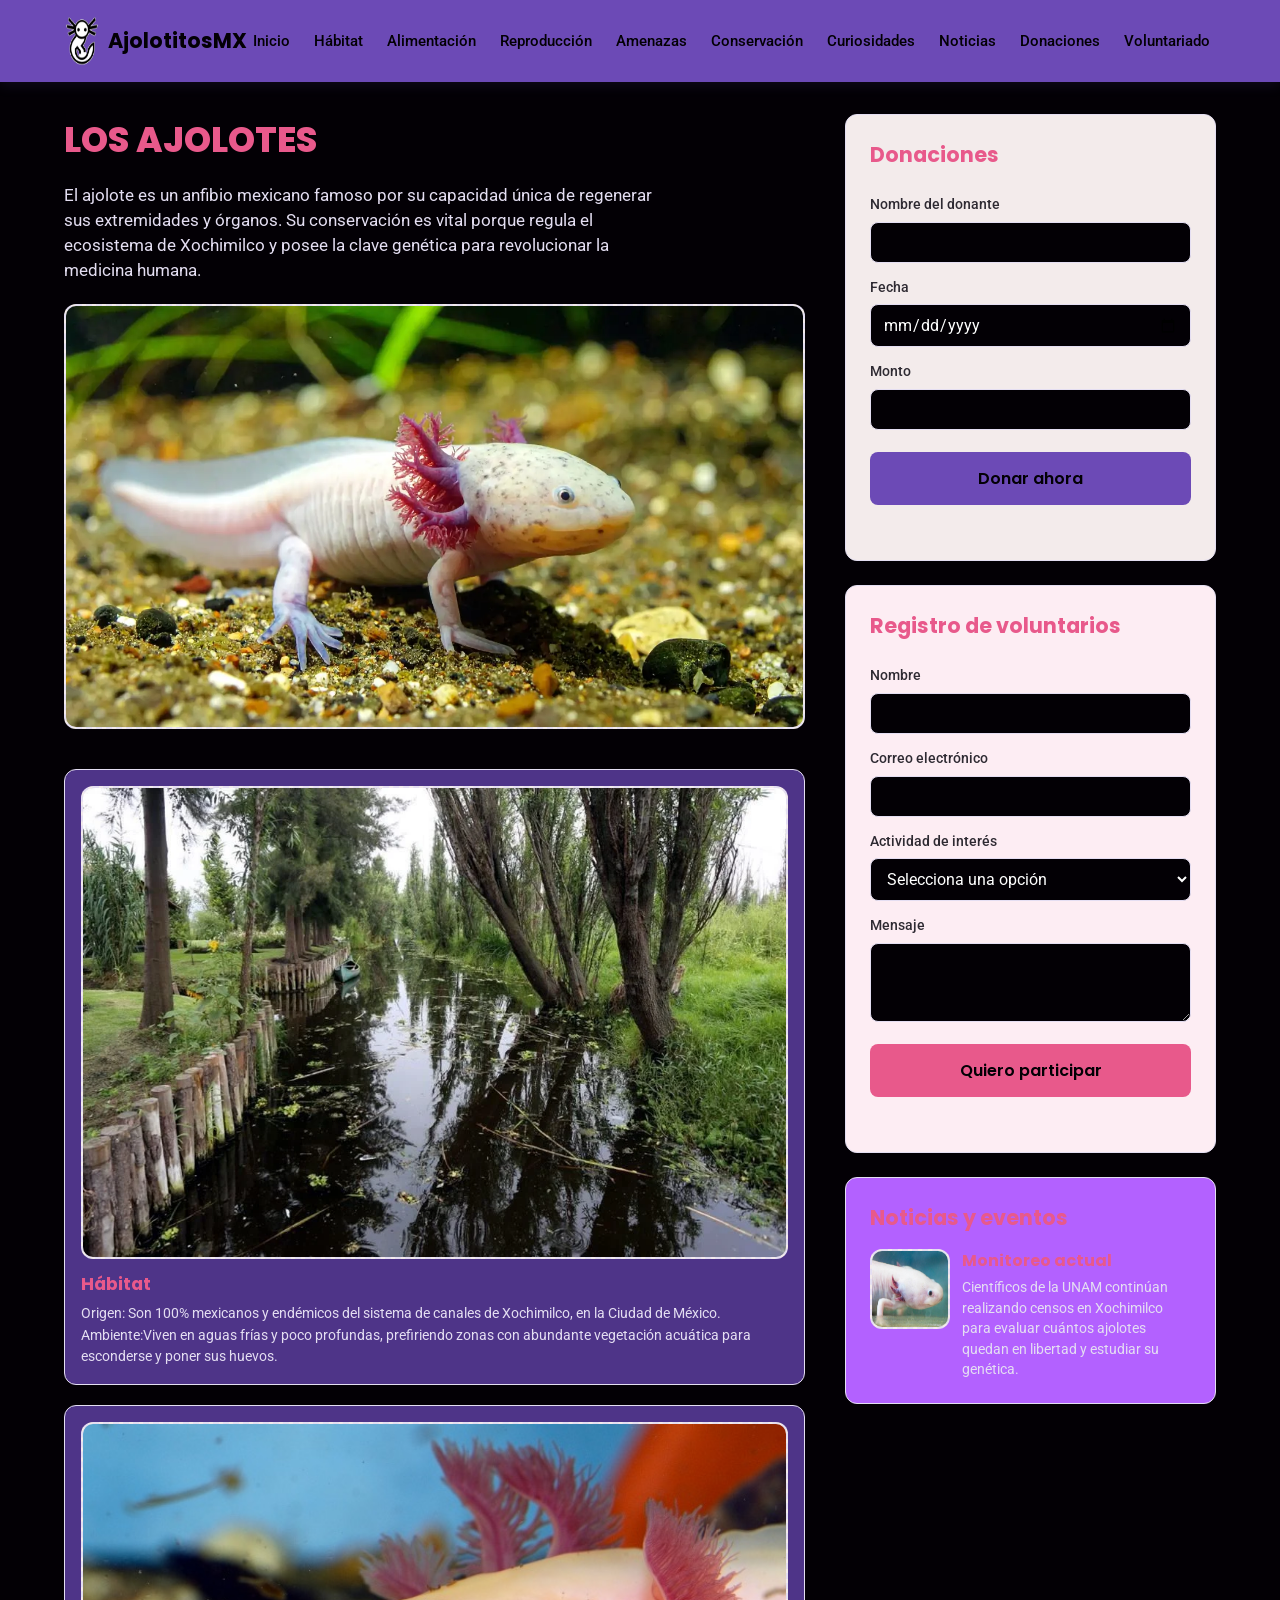
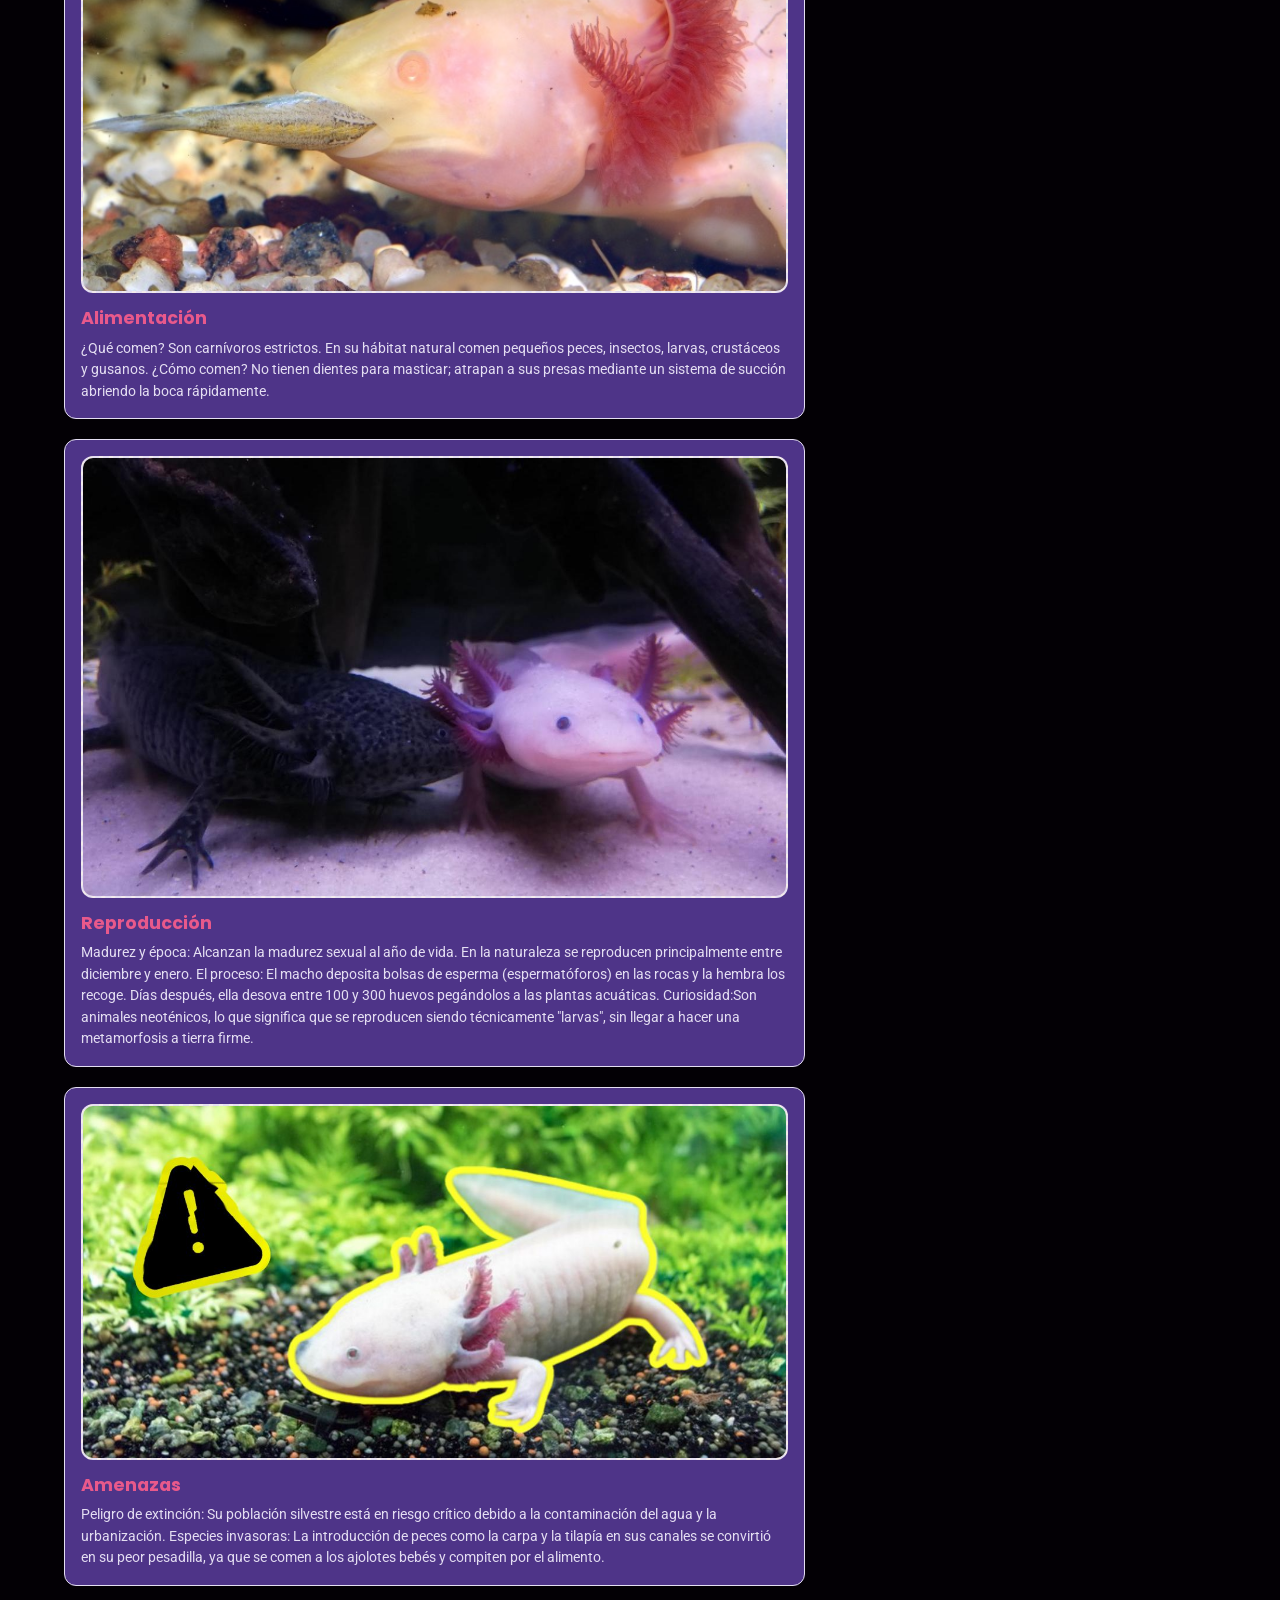
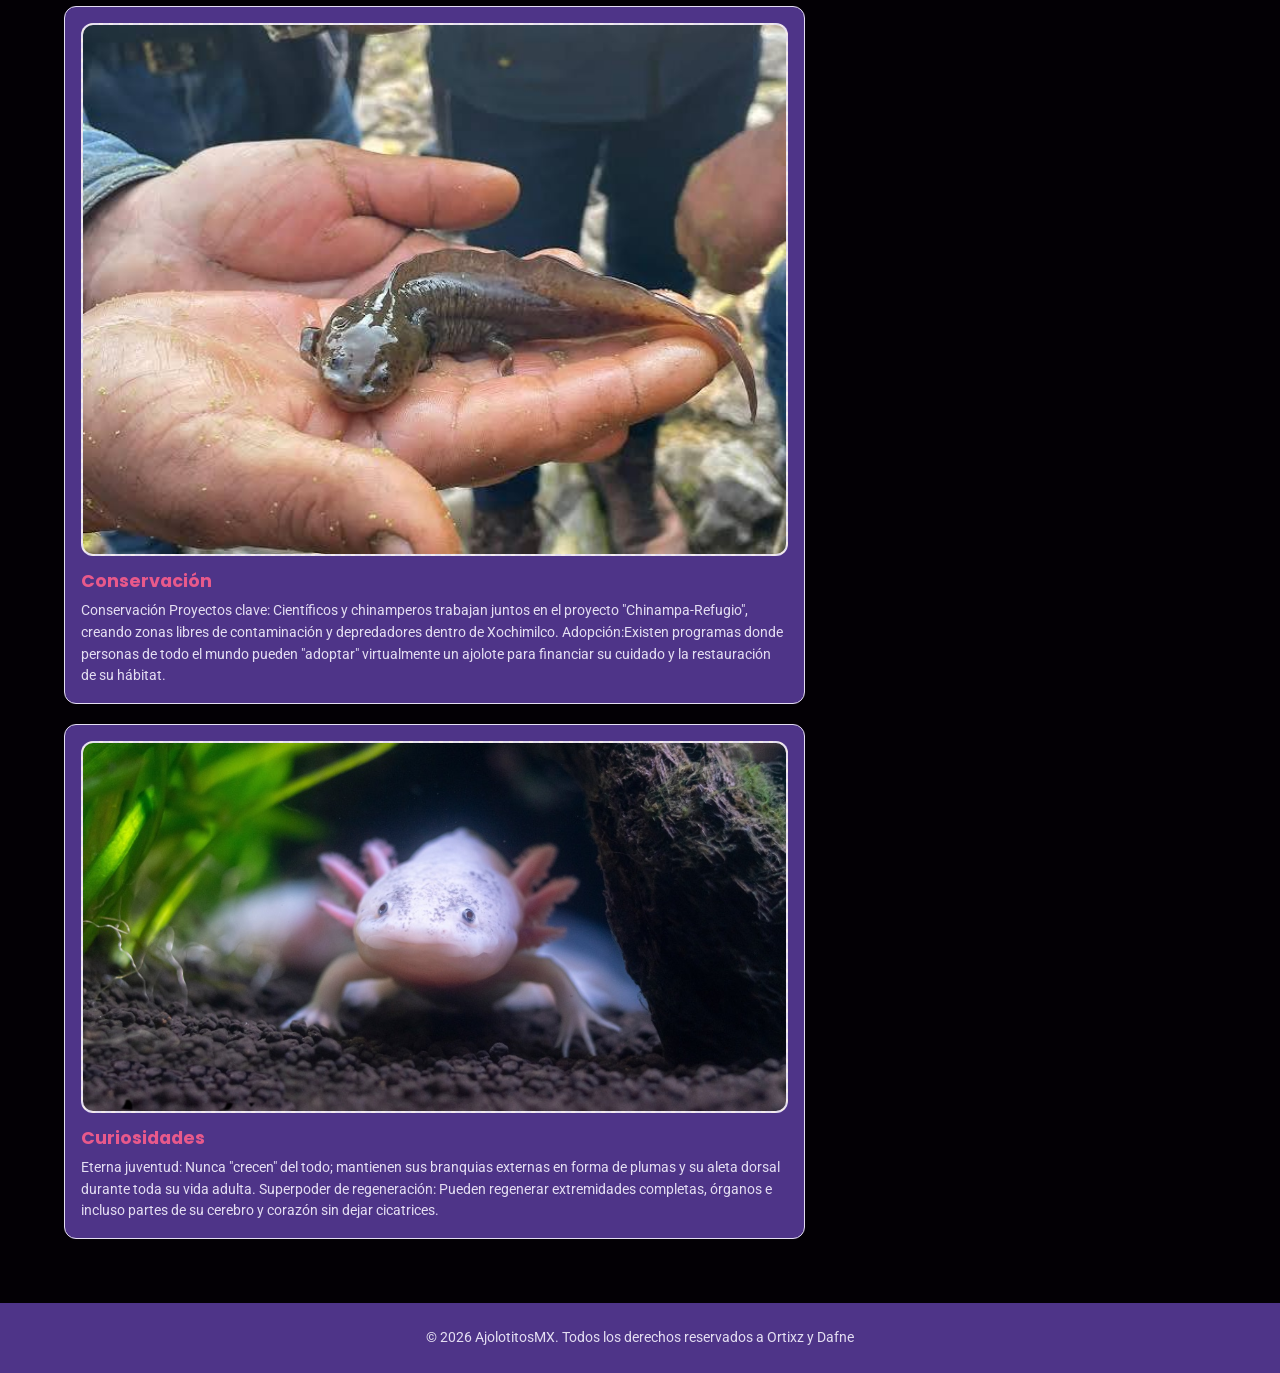
==== index.html @ 7e0aeaca "Rename index-1.html to index.html" ====
<!DOCTYPE html>
<html lang="es">
<head>
  <meta charset="UTF-8">
  <meta name="viewport" content="width=device-width, initial-scale=1.0">
  <title>AjolotitosMX | Conservación del Ajolote</title>

  <!-- Tipografías: Poppins (títulos) y Roboto (texto general) -->
  <link rel="preconnect" href="https://fonts.googleapis.com">
  <link href="https://fonts.googleapis.com/css2?family=Poppins:wght@600;700;800&family=Roboto:wght@400;500&display=swap" rel="stylesheet">

  <link rel="stylesheet" href="/css/style.css">
</head>
<body>

  <!-- ================= HEADER / NAVEGACIÓN ================= -->
  <header class="header">
    <div class="header__container">
      <a href="#inicio" class="logo">
        <!-- Sustituir por el logo real -->
        <span class="logo__icon"><img src="img/image.png" width="80" height="50"></span>
        <span class="logo__text">AjolotitosMX</span>
      </a>

      <button class="nav__toggle" id="navToggle" aria-label="Abrir menú" aria-expanded="false">
        <span></span>
        <span></span>
        <span></span>
      </button>

      <nav class="nav" id="mainNav">
        <ul class="nav__list">
          <li><a href="#inicio" class="nav__link">Inicio</a></li>
          <li><a href="#habitat" class="nav__link">Hábitat</a></li>
          <li><a href="#alimentacion" class="nav__link">Alimentación</a></li>
          <li><a href="#reproduccion" class="nav__link">Reproducción</a></li>
          <li><a href="#amenazas" class="nav__link">Amenazas</a></li>
          <li><a href="#conservacion" class="nav__link">Conservación</a></li>
          <li><a href="#curiosidades" class="nav__link">Curiosidades</a></li>
          <li><a href="#noticias" class="nav__link">Noticias</a></li>
          <li><a href="#donaciones" class="nav__link nav__link--btn">Donaciones</a></li>
          <li><a href="#voluntariado" class="nav__link nav__link--btn nav__link--btn-alt">Voluntariado</a></li>
        </ul>
      </nav>
    </div>
  </header>

  <!-- ================= MAIN: DOS COLUMNAS ================= -->
  <main class="main" id="inicio">
    <div class="main__container">

      <!-- ===== COLUMNA IZQUIERDA: CONTENIDO INFORMATIVO ===== -->
      <section class="col col--info">

        <div class="hero">
          <h1 class="hero__title"><!-- Título principal --> LOS AJOLOTES</h1>
          <p class="hero__text">
         El ajolote es un anfibio mexicano famoso por su capacidad única de regenerar sus extremidades y órganos. Su conservación es vital porque regula el ecosistema de Xochimilco y posee la clave genética para revolucionar la medicina humana.
          </p>
          <div class="hero__image">
            <!-- Imagen destacada: reemplazar src -->
            <img src="img/one.webp" alt="Imagen destacada del ajolote" class="img-placeholder">
          </div>
        </div>

        <!-- Tarjetas de secciones informativas -->
        <div class="cards" id="secciones-info">

          <article class="card" id="habitat">
            <div class="card__image">
              <img src="img/four.webp" alt="Hábitat del ajolote" class="img-placeholder">
            </div>
            <h3 class="card__title">Hábitat</h3>
            <p class="card__text"> Origen: Son 100% mexicanos y endémicos del sistema de canales de Xochimilco, en la Ciudad de México.
 Ambiente:Viven en aguas frías y poco profundas, prefiriendo zonas con abundante vegetación acuática para esconderse y poner sus huevos.
</p>
          </article>

          <article class="card" id="alimentacion">
            <div class="card__image">
              <img src="img/tree.jpg" alt="Alimentación del ajolote" class="img-placeholder">
            </div>
            <h3 class="card__title">Alimentación</h3>
            <p class="card__text">¿Qué comen? Son carnívoros estrictos. En su hábitat natural comen pequeños peces, insectos, larvas, crustáceos y gusanos.
 ¿Cómo comen? No tienen dientes para masticar; atrapan a sus presas mediante un sistema de succión abriendo la boca rápidamente. 
          </article>

          <article class="card" id="reproduccion">
            <div class="card__image">
              <img src="img/five.jpg" alt="Reproducción del ajolote" class="img-placeholder">
            </div>
            <h3 class="card__title">Reproducción</h3>
            <p class="card__text"> Madurez y época: Alcanzan la madurez sexual al año de vida. En la naturaleza se reproducen principalmente entre diciembre y enero.
 El proceso: El macho deposita bolsas de esperma (espermatóforos) en las rocas y la hembra los recoge. Días después, ella desova entre 100 y 300 huevos pegándolos a las plantas acuáticas.
 Curiosidad:Son animales
neoténicos, lo que significa que se reproducen siendo técnicamente "larvas", sin llegar a hacer una metamorfosis a tierra firme.</p>
          </article>

          <article class="card" id="amenazas">
            <div class="card__image">
              <img src="img/six.jpg" alt="Amenazas del ajolote" class="img-placeholder">
            </div>
            <h3 class="card__title">Amenazas</h3>
            <p class="card__text">Peligro de extinción: Su población silvestre está en riesgo crítico debido a la contaminación del agua y la urbanización.
 Especies invasoras: La introducción de peces como la carpa y la tilapía en sus canales se convirtió en su peor pesadilla, ya que se comen a los ajolotes bebés y compiten por el alimento.</p>
          </article>

          <article class="card" id="conservacion">
            <div class="card__image">
              <img src="img/seven.jpg" alt="Conservación del ajolote" class="img-placeholder">
            </div>
            <h3 class="card__title">Conservación</h3>
            <p class="card__text">Conservación
 Proyectos clave: Científicos y chinamperos trabajan juntos en el proyecto "Chinampa-Refugio", creando zonas libres de contaminación y depredadores dentro de Xochimilco.
 Adopción:Existen programas donde personas de todo el mundo pueden "adoptar" virtualmente un ajolote para financiar su cuidado y la restauración de su hábitat.</p>
          </article>

          <article class="card" id="curiosidades">
            <div class="card__image">
              <img src="img/two.jpg" alt="Curiosidades del ajolote" class="img-placeholder">
            </div>
            <h3 class="card__title">Curiosidades</h3>
            <p class="card__text">Eterna juventud: Nunca "crecen" del todo; mantienen sus branquias externas en forma de plumas y su aleta dorsal durante toda su vida adulta.
 Superpoder de regeneración: Pueden regenerar extremidades completas, órganos e incluso partes de su cerebro y corazón sin dejar cicatrices.</p>
          </article>

        </div>
      </section>

      <!-- ===== COLUMNA DERECHA: ACCIONES DEL USUARIO ===== -->
      <aside class="col col--actions">

        <!-- Formulario de donaciones -->
       <!-- Formulario de donaciones corregido -->
<section class="panel panel--donaciones" id="donaciones">
  <h2 class="panel__title">Donaciones</h2>
  <form class="form" id="formDonaciones">
    
    <label class="form__label" for="donante-nombre">Nombre del donante</label>
    <!-- Agregado name="nombre" -->
    <input class="form__input" type="text" id="donante-nombre" name="nombre" required>

    <label class="form__label" for="donante-fecha">Fecha</label>
    <!-- Agregado name="fecha" -->
    <input class="form__input" type="date" id="donante-fecha" name="fecha" required>

    <label class="form__label" for="donante-monto">Monto</label>
    <!-- Agregado name="monto" -->
    <input class="form__input" type="number" id="donante-monto" name="monto" min="1" step="0.01" required>

    <button type="submit" class="btn btn--primary">Donar ahora</button>
    <p class="form__feedback" id="donacionesFeedback"></p>
  </form>
</section>

        <!-- Formulario de registro de voluntarios -->
        <section class="panel panel--voluntariado" id="voluntariado">
          <h2 class="panel__title">Registro de voluntarios</h2>
          <form class="form" id="formVoluntariado">
            <label class="form__label" for="voluntario-nombre">Nombre</label>
            <input class="form__input" type="text" id="voluntario-nombre" name="voluntario-nombre" required>

            <label class="form__label" for="voluntario-correo">Correo electrónico</label>
            <input class="form__input" type="email" id="voluntario-correo" name="voluntario-correo" required>

            <label class="form__label" for="voluntario-actividad">Actividad de interés</label>
            <select class="form__input" id="voluntario-actividad" name="voluntario-actividad">
              <option value="">Selecciona una opción</option>
              <option value="difusion">Difusión</option>
              <option value="cuidado">Cuidado de ajolotes</option>
              <option value="eventos">Organización de eventos</option>
              <option value="otro">Otro</option>
            </select>

            <label class="form__label" for="voluntario-mensaje">Mensaje</label>
            <textarea class="form__input form__textarea" id="voluntario-mensaje" name="voluntario-mensaje" rows="3"></textarea>

            <button type="submit" class="btn btn--secondary">Quiero participar</button>
            <p class="form__feedback" id="voluntariadoFeedback"></p>
          </form>
        </section>

        <!-- Bloque de noticias / eventos recientes -->
        <section class="panel panel--noticias" id="noticias">
          <h2 class="panel__title">Noticias y eventos</h2>
          <ul class="news-list" id="newsList">
            <li class="news-item">
              <img src="img/nine.jpg" alt="Noticia" class="news-item__img img-placeholder">
              <div class="news-item__body">
                <h3 class="news-item__title">Monitoreo actual</h3>
                <p class="news-item__text">  Científicos de la UNAM continúan realizando censos en Xochimilco para evaluar cuántos ajolotes quedan en libertad y estudiar su genética.</p>
              </div>
            </li>
            
          </ul>
        </section>

      </aside>

    </div>
  </main>

  <!-- ================= FOOTER ================= -->
  <footer class="footer">
    <div class="footer__container">
      <p>&copy; <span id="year"></span> AjolotitosMX. Todos los derechos reservados a Ortixz y Dafne</p>
    </div>
  </footer>
<!-- Primero se carga SweetAlert2 -->

    <!-- Al último se carga tu archivo JavaScript personal -->
    <script src="/js/script.js"></script> 
</body>
</html>
---- css/style.css ----
/* =============================================
   VARIABLES: paleta y tipografía (según documento)
   Morado: color principal (encabezados y botones)
   Rosa: color secundario (acciones importantes)
   Verde suave: secciones de conservación/naturaleza
   Blanco: fondo principal
============================================= */
:root {
  --color-morado: #6C4AB6;
  --color-morado-oscuro: #4E3488;
  --color-rosa: #E8598B;
  --color-verde: #A8D5BA;
  --color-blanco: #030005;
  --color-texto: #2e2a32;
  --color-fondo-suave: #f3ebeb;
  --color-borde: #E4DEF2;

  --fuente-titulos: 'Poppins', sans-serif;
  --fuente-texto: 'Roboto', sans-serif;

  --radio-borde: 12px;
  --sombra: 0 4px 12px rgba(108, 74, 182, 0.12);
}

/* =============================================
   RESET BÁSICO
============================================= */
* {
  box-sizing: border-box;
  margin: 0;
  padding: 0;
}

html {
  scroll-behavior: smooth;
}

body {
  font-family: var(--fuente-texto);
  font-size: 16px; /* tamaño mínimo de accesibilidad */
  color: var(--color-texto);
  background-color: var(--color-blanco);
  line-height: 1.5;
}

img {
  max-width: 100%;
  display: block;
}

.img-placeholder {
  width: 100%;
  min-height: 160px;
  background-color: var(--color-fondo-suave);
  border: 2px dashed var(--color-borde);
  border-radius: var(--radio-borde);
}

a {
  text-decoration: none;
  color: inherit;
}

ul {
  list-style: none;
}

h1, h2, h3 {
  font-family: var(--fuente-titulos);
  color: var(--color-rosa);
}

/* =============================================
   HEADER / NAVEGACIÓN
============================================= */
.header {
  background-color: var(--color-morado);
  position: sticky;
  top: 0;
  z-index: 100;
  box-shadow: var(--sombra);
}

.header__container {
  max-width: 1200px;
  margin: 0 auto;
  padding: 16px 24px;
  display: flex;
  align-items: center;
  justify-content: space-between;
}

.logo {
  display: flex;
  align-items: center;
  gap: 8px;
  font-family: var(--fuente-titulos);
  font-weight: 700;
  font-size: 1.3rem;
  color: var(--color-blanco);
}

.nav__toggle {
  display: none;
  flex-direction: column;
  justify-content: space-between;
  width: 28px;
  height: 20px;
  background: none;
  border: none;
  cursor: pointer;
  flex-shrink: 0;
}

.nav__toggle span {
  display: block;
  height: 3px;
  background-color: var(--color-blanco);
  border-radius: 2px;
}

.nav__list {
  display: flex;

  align-items: center;
  gap: 12px ;
  flex-wrap: nowrap;
}

.nav__link {
  color: var(--color-blanco);
  font-size: 0.95rem;
  font-weight: 500;
  padding: 8px 6px;
  border-radius: 6px;
  transition: background-color 0.2s ease;
}

.nav__link:hover,
.nav__link:focus-visible {
  background-color: rgb(118, 5, 146);
}



/* =============================================
   MAIN: LAYOUT DE DOS COLUMNAS
============================================= */
.main__container {
  max-width: 1200px;
  margin: 0 auto;
  padding: 32px 24px 64px;
  display: grid;
  grid-template-columns: 2fr 1fr;
  gap: 40px;
  align-items: start;
}

/* ----- Columna izquierda: contenido informativo ----- */
.hero {
  margin-bottom: 40px;
}

.hero__title {
  font-size: 2.2rem;
  font-weight: 800;
  margin-bottom: 16px;
}

.hero__text {
  font-size: 1.05rem;
  margin-bottom: 20px;
  max-width: 60ch;
}

.hero__image img {
  border-radius: var(--radio-borde);
}

.cards {
  display: flex;
  flex-direction: column;
  align-items: center;
width: 100%;
  gap: 20px;
}

.card {
  background-color: var(--color-morado-oscuro);
  border: 1px solid var(--color-borde);
  border-radius: var(--radio-borde);
  padding: 16px;
  transition: transform 0.2s ease, box-shadow 0.2s ease;
  width: 100%;
  max-width: none;
  min-width: 250px;
  box-sizing: border-box;
}

.card:hover {
  transform: translateY(-4px);
  box-shadow: var(--sombra);
}

.card__image {
  margin-bottom: 12px;
}

.card__title {
  font-size: 1.1rem;
  margin-bottom: 6px;
}

.card__text {
  font-size: 0.9rem;
}

/* ----- Columna derecha: acciones del usuario ----- */
.col--actions {
  display: flex;
  flex-direction: column;
  gap: 24px;
  position: sticky;
  top: 100px;
  align-self: flex-start;
}

.panel {
  background-color: var(--color-fondo-suave);
  border: 1px solid var(--color-borde);
  border-radius: var(--radio-borde);
  padding: 24px;
}

.panel--voluntariado {
  background-color: #FDEDF3; /* tono rosa suave para acción importante */
}

.panel--noticias {
  background-color: #b361ff; /* tono verde suave para sección relacionada con conservación */
}

.panel__title {
  font-size: 1.3rem;
  margin-bottom: 16px;
}

/* Formularios */
.form {
  display: flex;
  flex-direction: column;
  gap: 6px;
   
}

.form__label {
  font-size: 0.9rem;
  font-weight: 500;
  margin-top: 8px;
  
}

.form__input {
  font-family: var(--fuente-texto);
  font-size: 1rem;
  padding: 10px 12px;
  border: 1px solid var(--color-borde);
  border-radius: 8px;
  background-color: var(--color-blanco);
  font-size: 16px;
  color: #ffff;
}

.form__input:focus-visible {
  outline: 2px solid var(--color-morado);
  outline-offset: 1px;
  
}

.form__textarea {
  resize: vertical;
}

.form__feedback {
  margin-top: 8px;
  font-size: 0.9rem;
  min-height: 1.2em;
  color: var(--color-morado-oscuro);
  
}

/* Botones: mismo estilo base, tamaño accesible */
.btn {
  margin-top: 16px;
  padding: 14px 20px;
  font-family: var(--fuente-titulos);
  font-weight: 600;
  font-size: 1rem;
  border: none;
  border-radius: 8px;
  cursor: pointer;
  transition: opacity 0.2s ease;
}

.btn:hover {
  opacity: 0.9;
}

.btn--primary {
  background-color: var(--color-morado);
  color: var(--color-blanco);
}

.btn--secondary {
  background-color: var(--color-rosa);
  color: var(--color-blanco);
}

/* Noticias */
.news-list {
  display: flex;
  flex-direction: column;
  gap: 16px;
}

.news-item {
  display: flex;
  gap: 12px;
}

.news-item__img {
  width: 80px;
  height: 80px;
  min-height: 80px;
  flex-shrink: 0;
}

.news-item__title {
  font-size: 1rem;
  margin-bottom: 4px;
}

.news-item__text {
  font-size: 0.85rem;
}

/* =============================================
   FOOTER
============================================= */
.footer {
  background-color: var(--color-morado-oscuro);
  color: var(--color-blanco);
  text-align: center;
  padding: 24px;
  font-size: 0.9rem;
}

/* =============================================
   RESPONSIVE
============================================= */
@media (max-width: 900px) {
  .main__container {
    grid-template-columns: 1fr;
  }

  .cards {
    grid-template-columns: repeat(2, 1fr);
  }
}

@media (max-width: 700px) {
  .nav__toggle {
    display: flex;
  }

  .nav {
    width: 100%;
    max-height: 0;
    overflow: hidden;
    transition: max-height 0.3s ease;
  }

  .nav.is-open {
    max-height: 500px;
  }

  .nav__list {
    flex-direction: column;
    align-items: flex-start;
    padding: 12px 0;
  }

  .header__container {
    flex-wrap: wrap;
  }

  .cards {
    grid-template-columns: 1fr;
  }
}
p{
  color: var(--color-borde);
}
/* El fondo oscuro que bloquea la pantalla */
.modal-alerta {
    position: fixed;
    top: 0; left: 0;
    width: 100%; height: 100%;
    background-color: rgba(0, 0, 0, 0.7);
    display: flex;
    justify-content: center; align-items: center;
    z-index: 1000;
}

/* La tarjeta del mensaje */
.modal-contenido {
    background-color: #1e1e2f; /* Fondo oscuro pro */
    border: 2px solid #6a1b9a; /* Borde morado */
    padding: 30px;
    border-radius: 12px;
    text-align: center;
    max-width: 400px;
    width: 90%;
    box-shadow: 0 5px 15px rgba(0,0,0,0.5);
}

.modal-contenido h3 {
    color: #e04b75; /* Título rosa */
    margin-top: 0;
    font-size: 24px;
}

.modal-contenido p {
    color: #ffffff; /* Texto blanco */
    margin: 15px 0 25px 0;
    font-size: 16px;
    line-height: 1.5;
}

/* El botón de cerrar */
.modal-btn {
    background-color: #6a1b9a; /* Botón morado */
    color: white;
    border: none;
    padding: 10px 30px;
    border-radius: 6px;
    font-size: 16px;
    cursor: pointer;
    transition: background 0.3s;
}

.modal-btn:hover {
    background-color: #e04b75; /* Cambia a rosa al pasar el mouse */
}
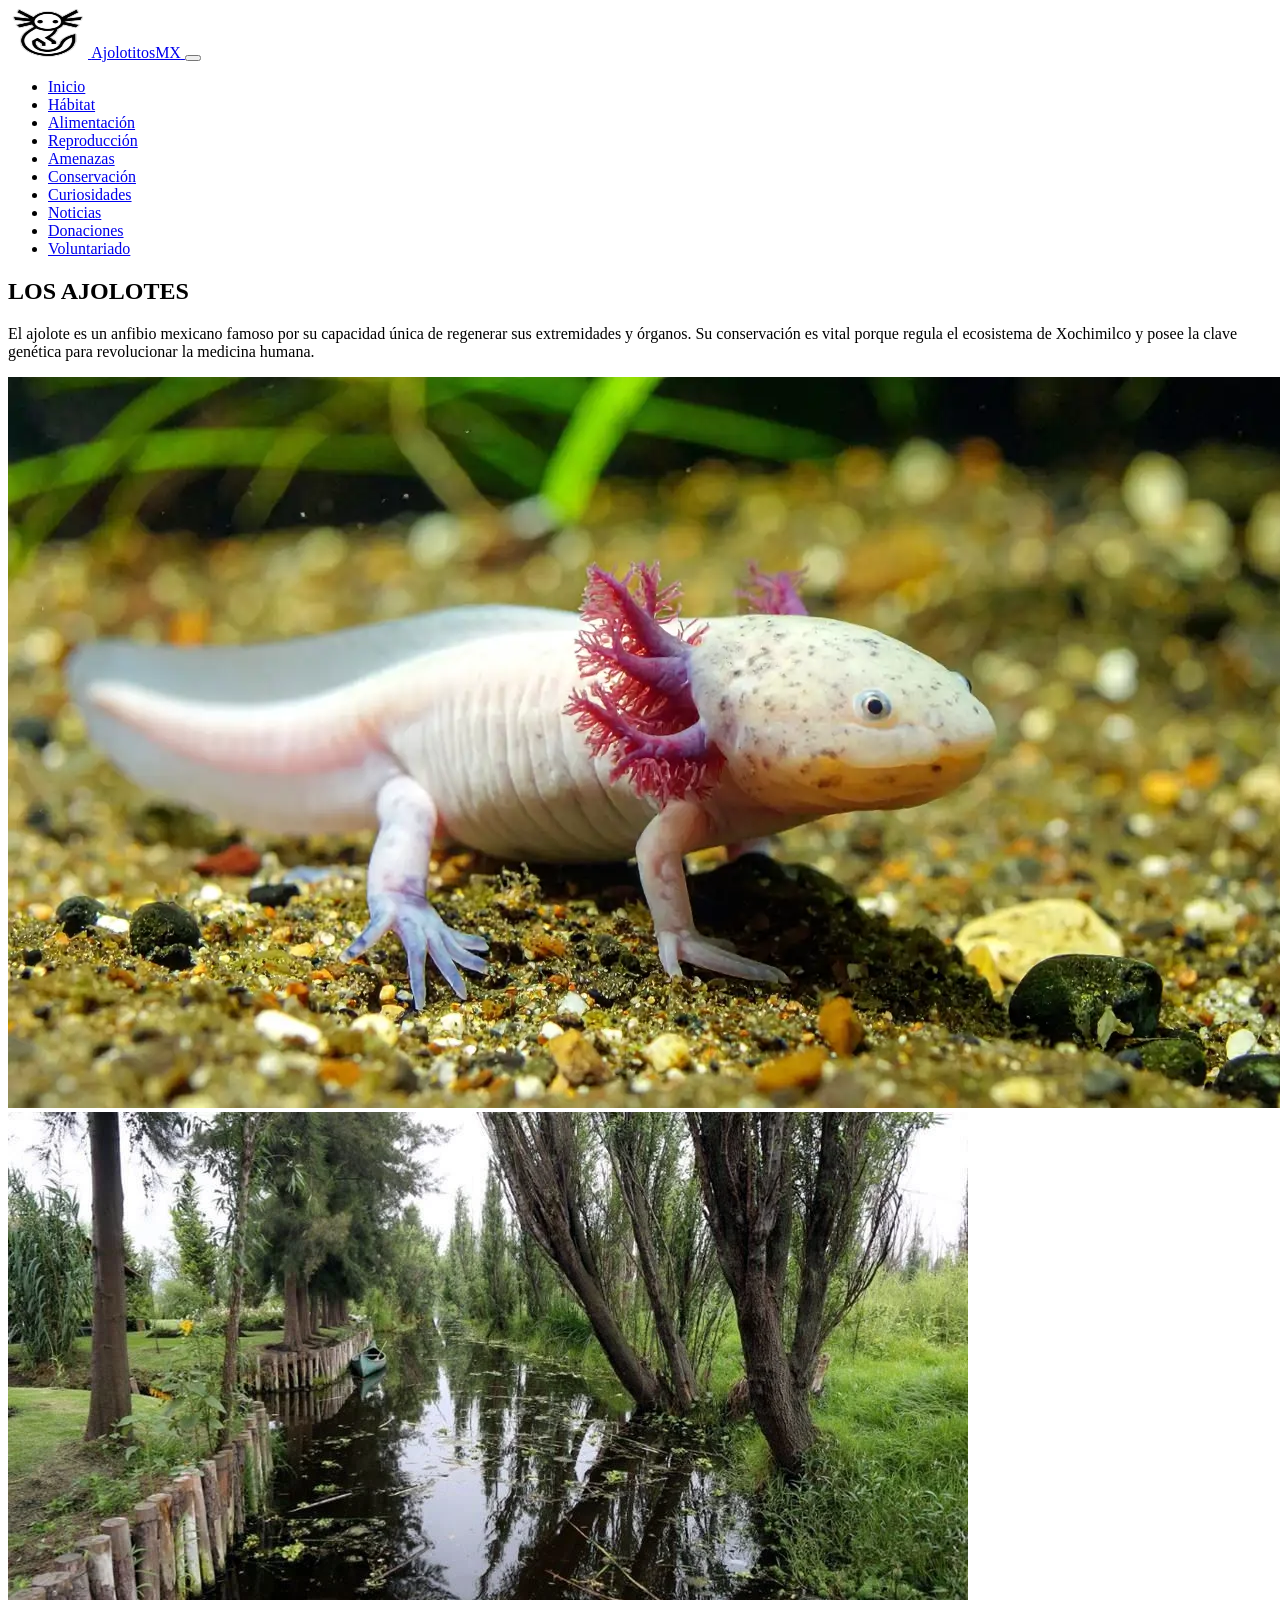
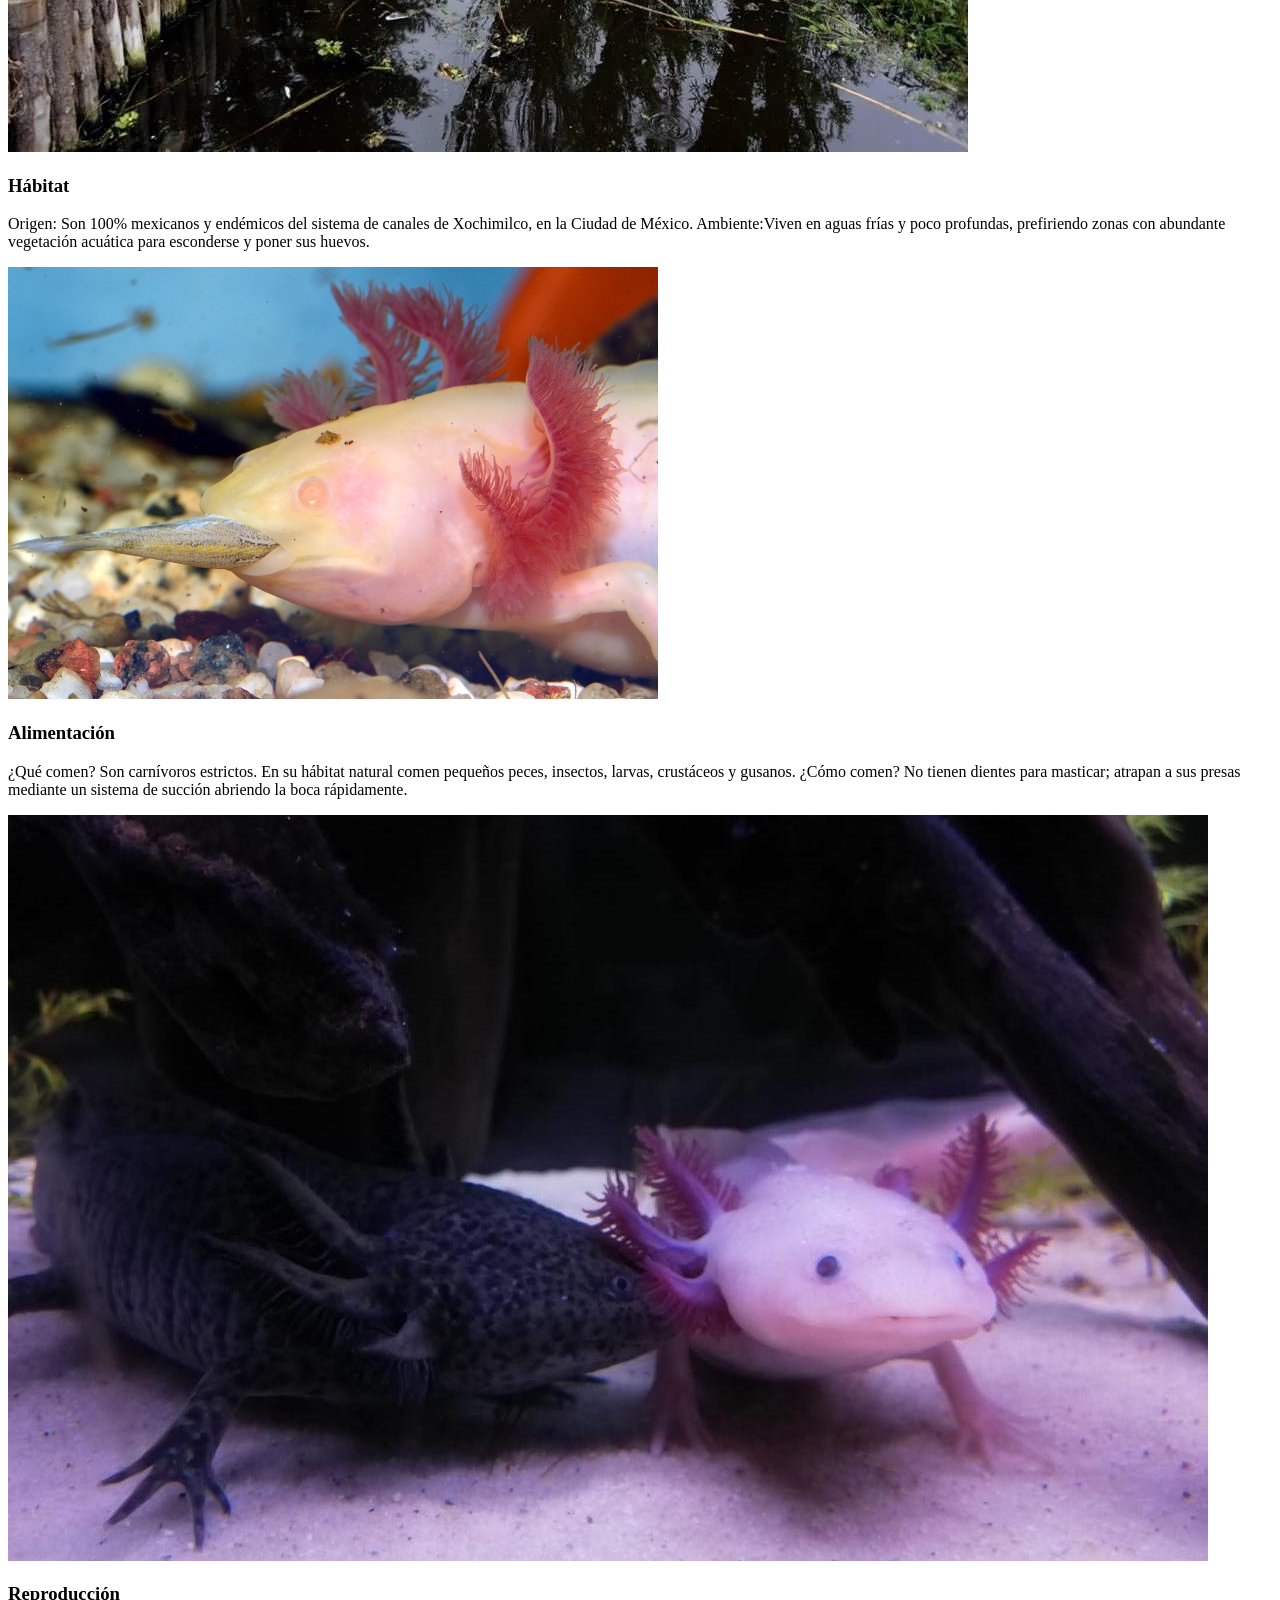
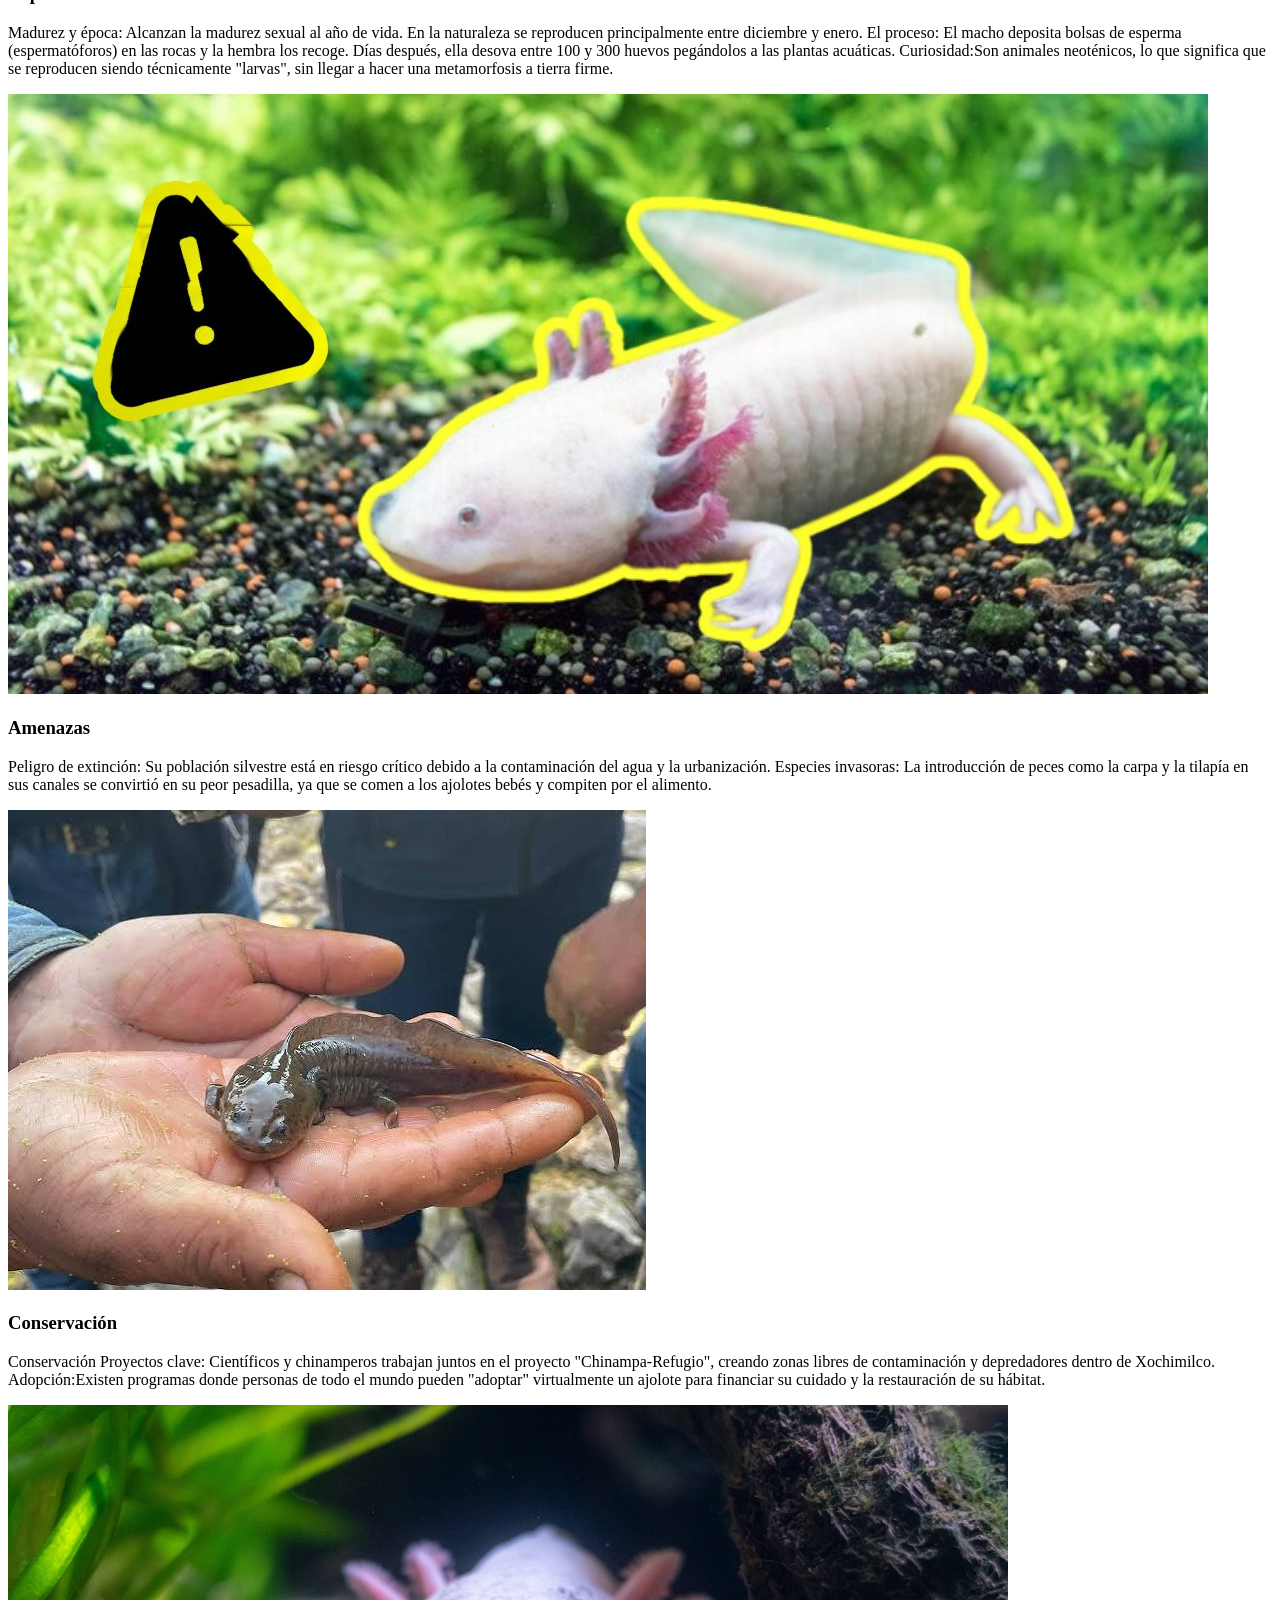
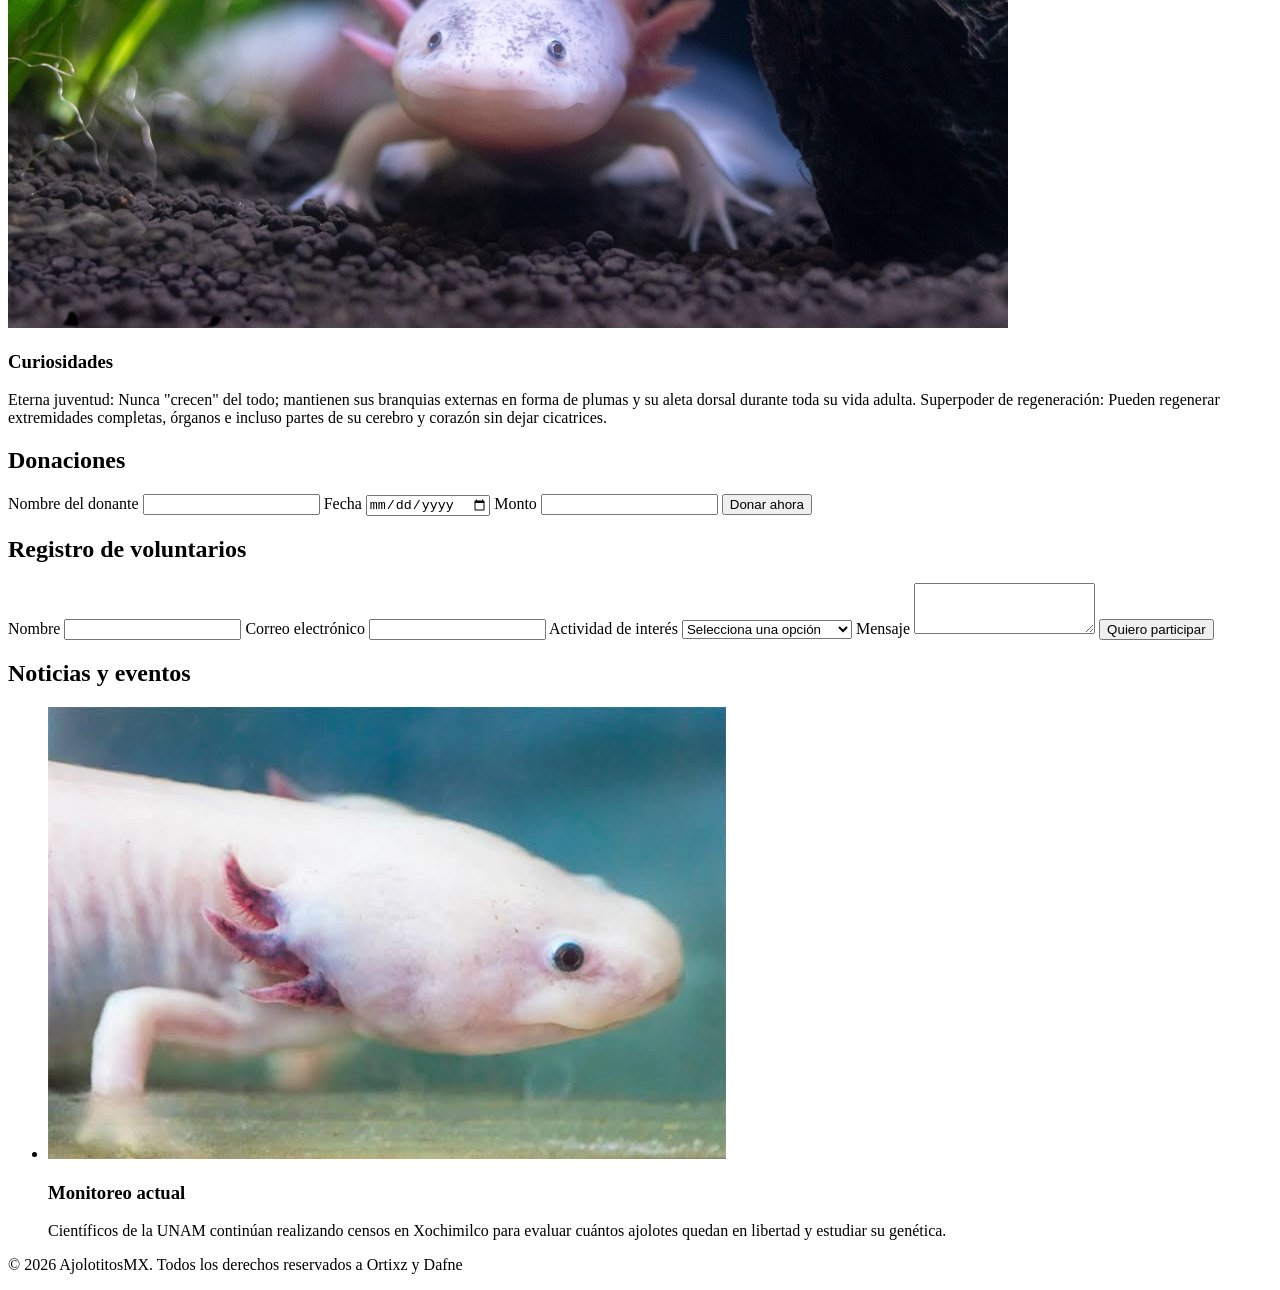
==== commit f9ee2932: "Correct stylesheet link case sensitivity" ====
--- a/index.html
+++ b/index.html
@@ -9,7 +9,7 @@
   <link rel="preconnect" href="https://fonts.googleapis.com">
   <link href="https://fonts.googleapis.com/css2?family=Poppins:wght@600;700;800&family=Roboto:wght@400;500&display=swap" rel="stylesheet">
 
-  <link rel="stylesheet" href="/css/style.css">
+  <link rel="stylesheet" href="/CSS/style.css">
 </head>
 <body>
 
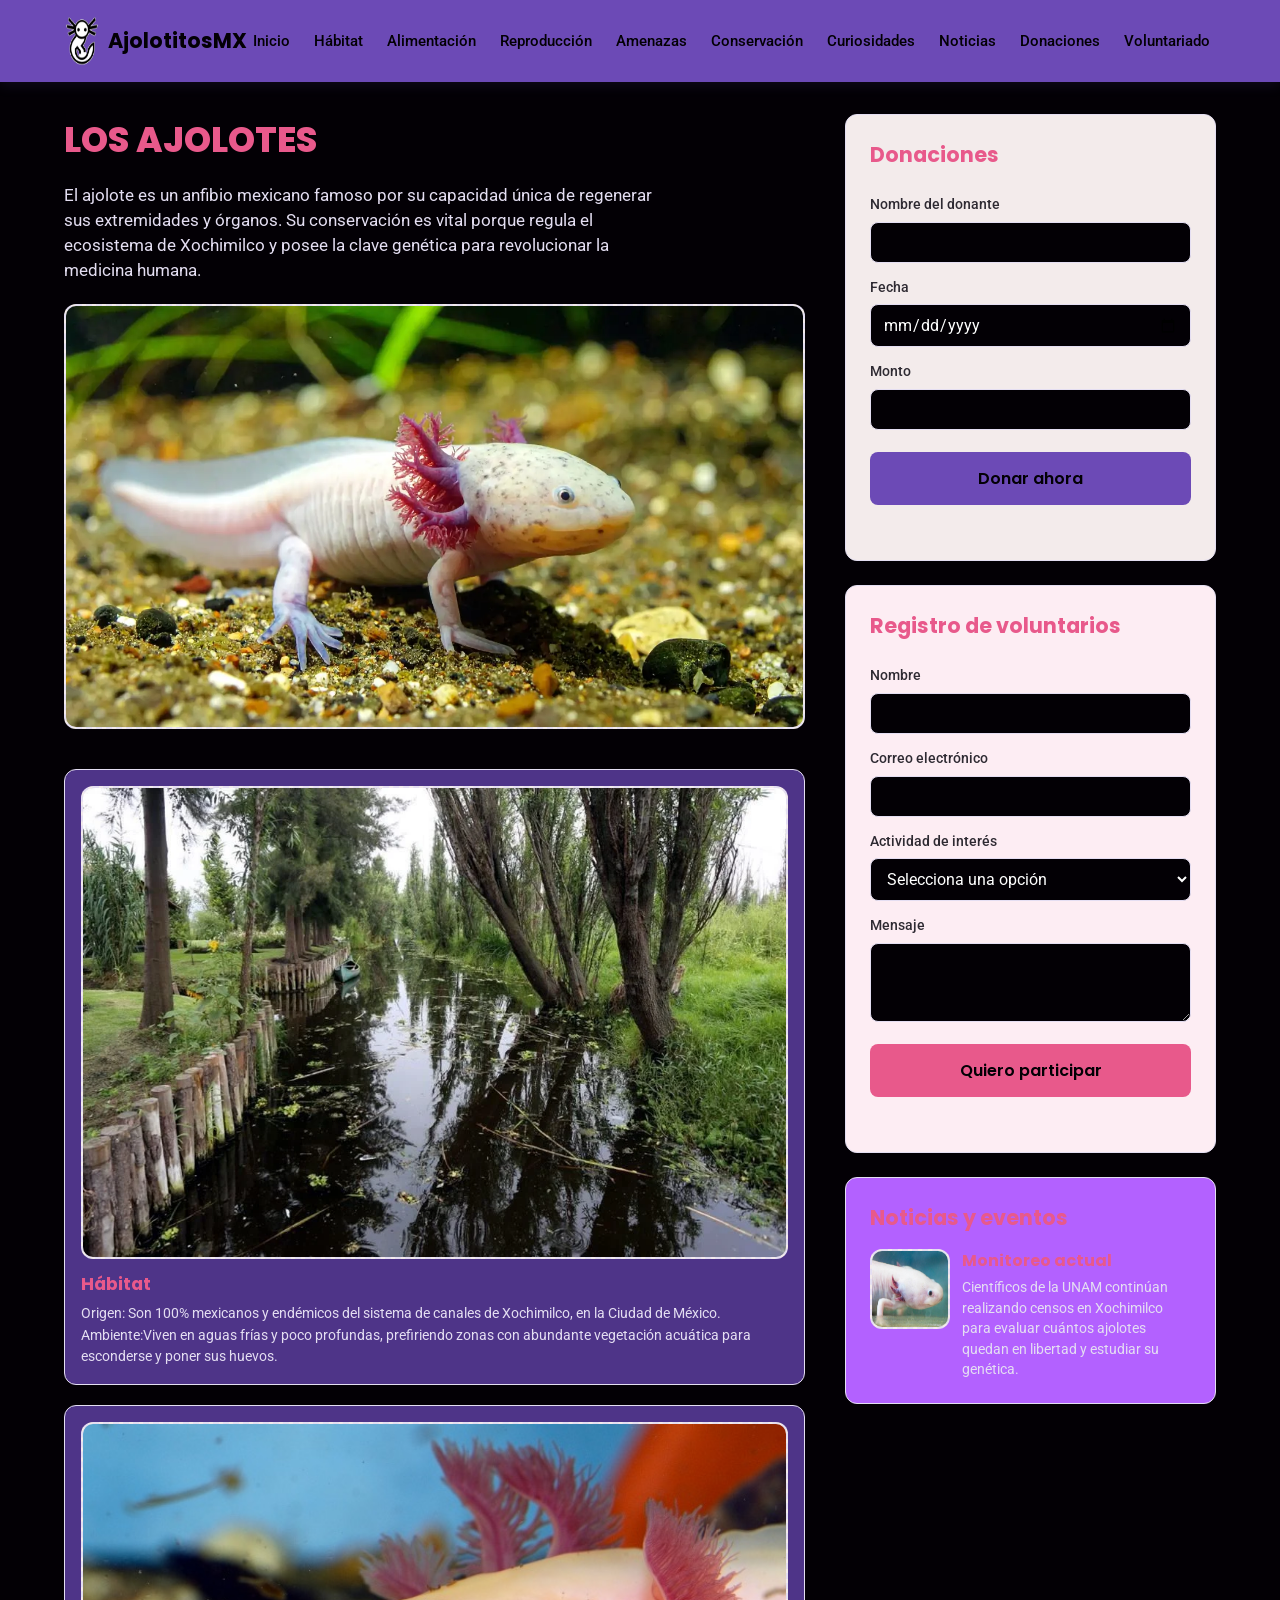
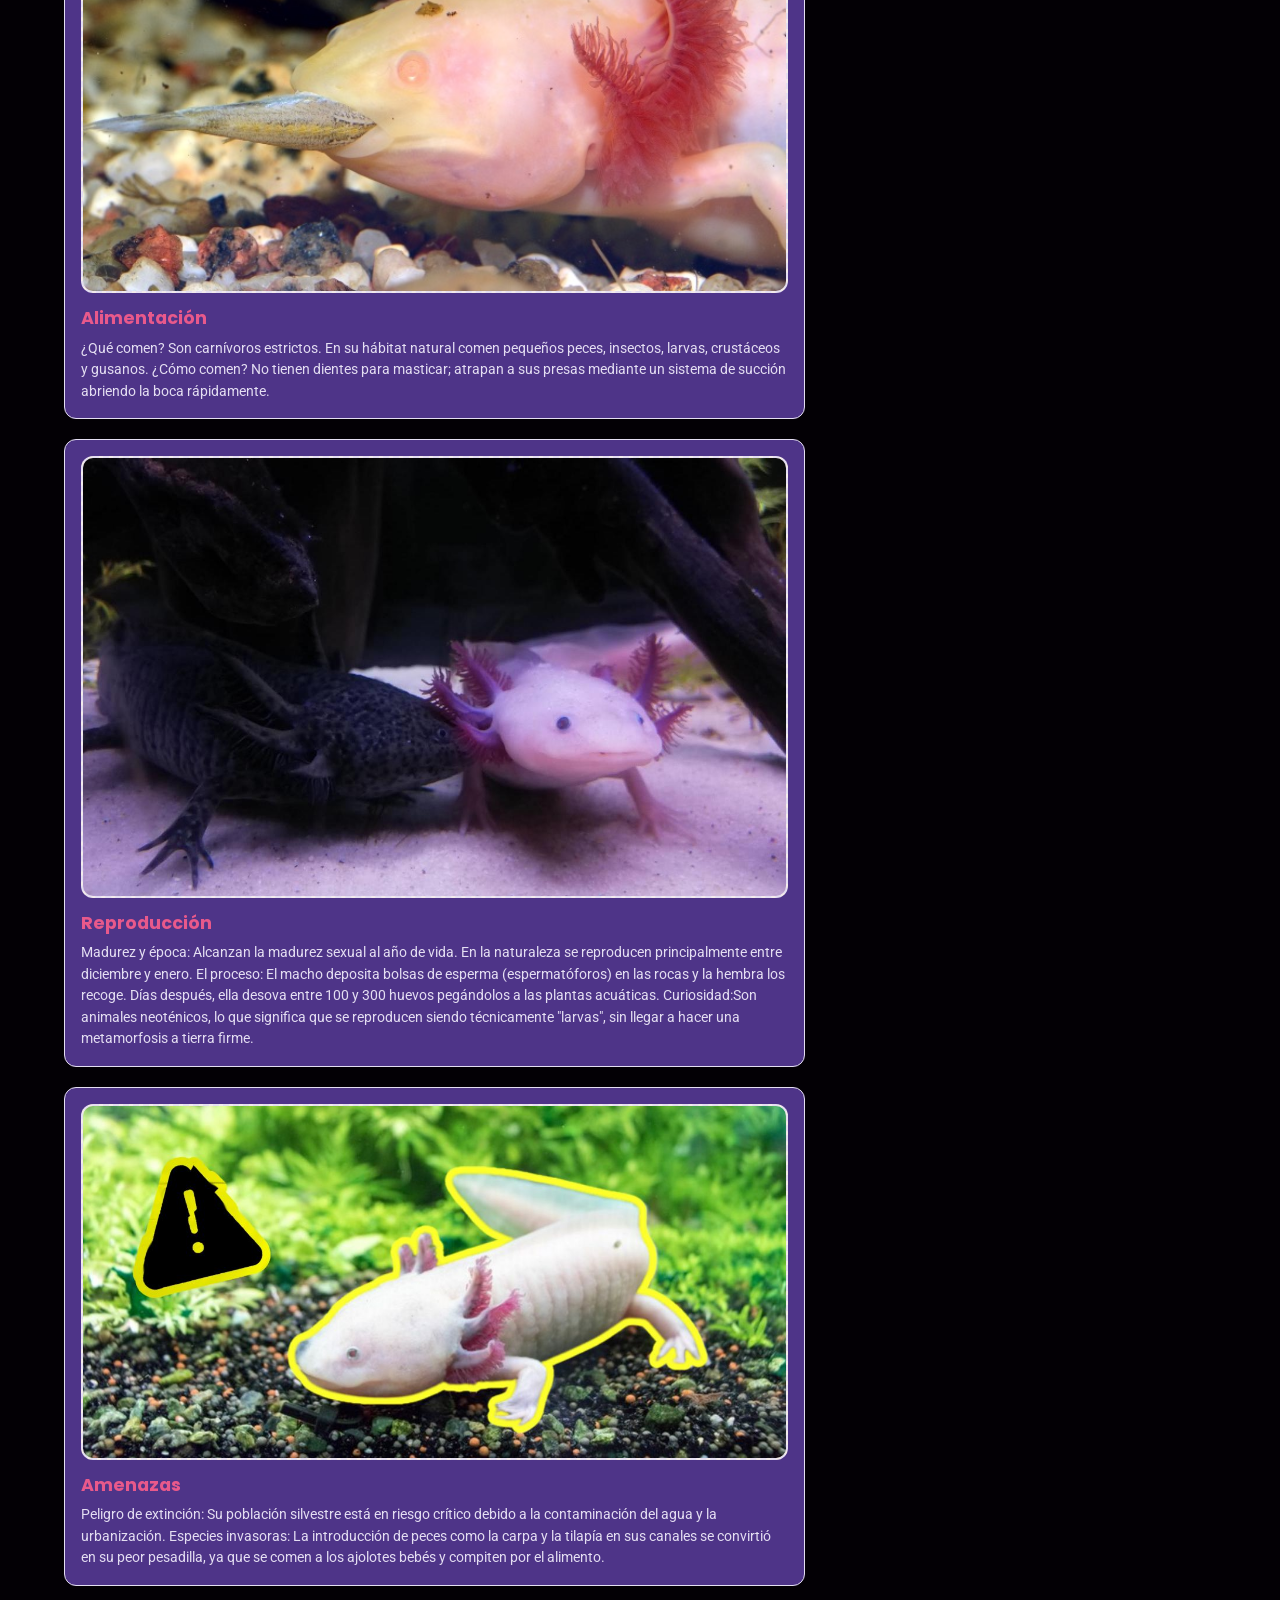
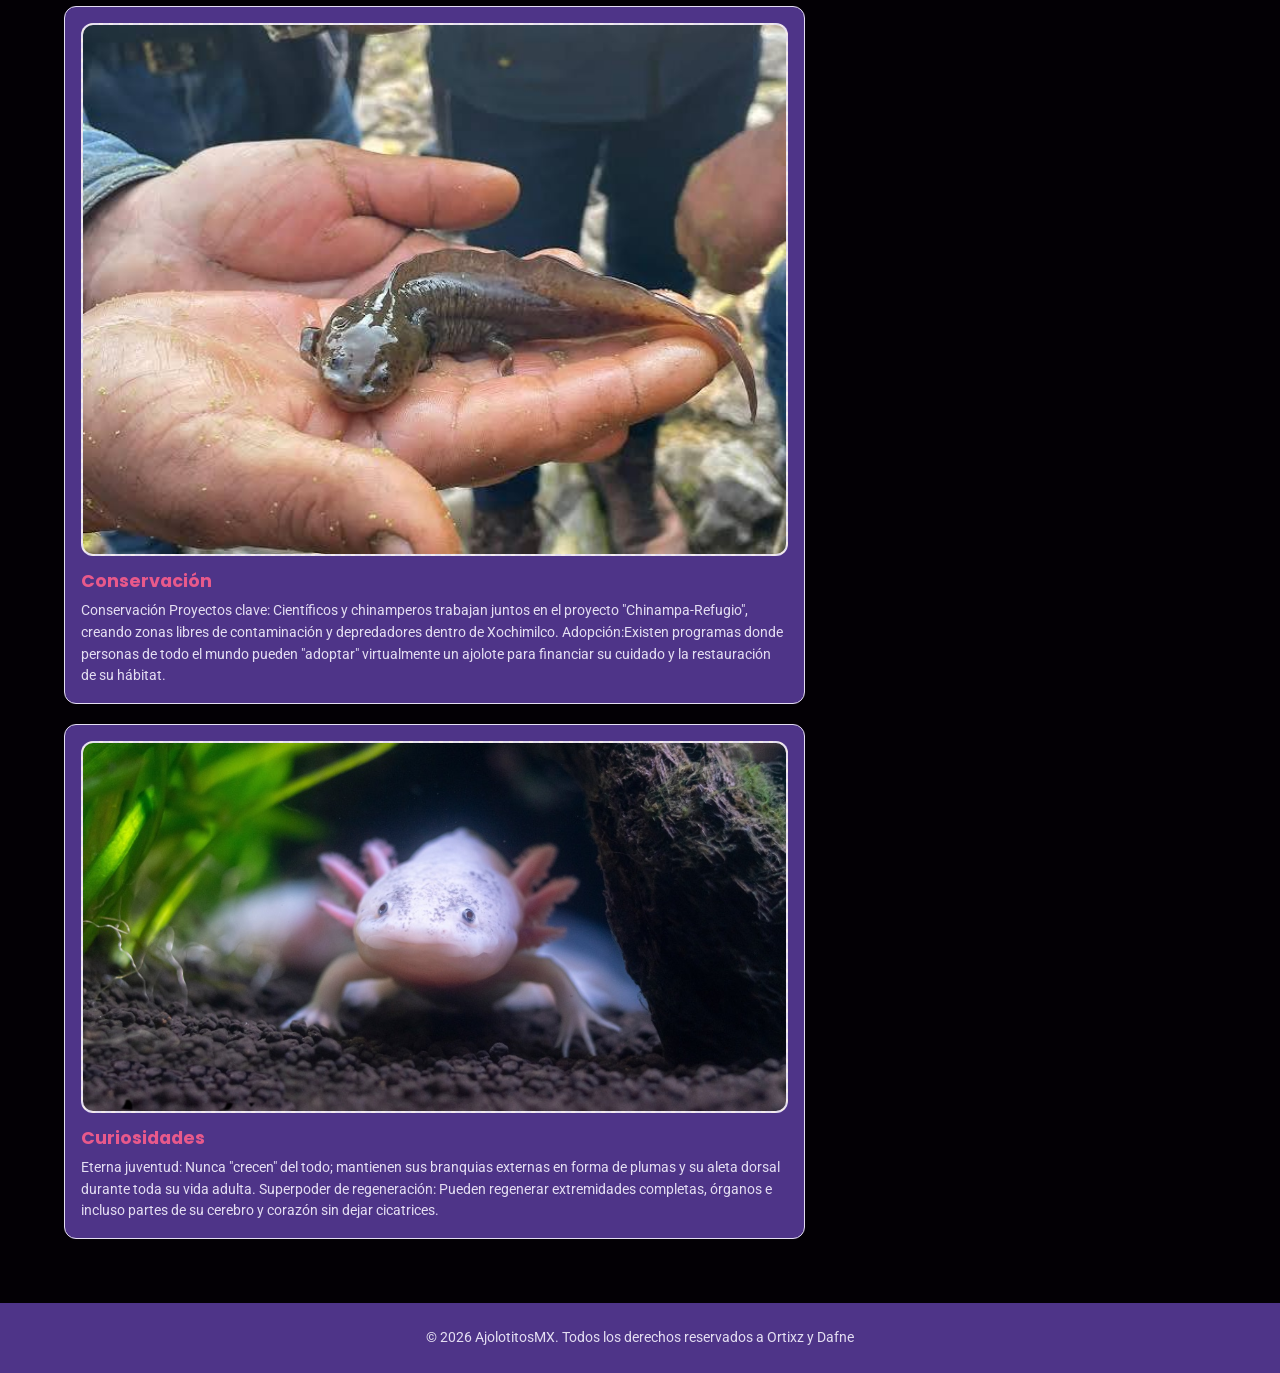
==== commit 80d6aace: "Update index.html" ====
--- a/index.html
+++ b/index.html
@@ -9,7 +9,7 @@
   <link rel="preconnect" href="https://fonts.googleapis.com">
   <link href="https://fonts.googleapis.com/css2?family=Poppins:wght@600;700;800&family=Roboto:wght@400;500&display=swap" rel="stylesheet">
 
-  <link rel="stylesheet" href="/CSS/style.css">
+  <link rel="stylesheet" href="css/style.css">
 </head>
 <body>
 
@@ -209,6 +209,6 @@
 <!-- Primero se carga SweetAlert2 -->
 
     <!-- Al último se carga tu archivo JavaScript personal -->
-    <script src="/js/script.js"></script> 
+    <script src="js/script.js"></script> 
 </body>
 </html>
--- a/css/style.css
+++ b/css/style.css
@@ -0,0 +1,454 @@
+/* =============================================
+   VARIABLES: paleta y tipografía (según documento)
+   Morado: color principal (encabezados y botones)
+   Rosa: color secundario (acciones importantes)
+   Verde suave: secciones de conservación/naturaleza
+   Blanco: fondo principal
+============================================= */
+:root {
+  --color-morado: #6C4AB6;
+  --color-morado-oscuro: #4E3488;
+  --color-rosa: #E8598B;
+  --color-verde: #A8D5BA;
+  --color-blanco: #030005;
+  --color-texto: #2e2a32;
+  --color-fondo-suave: #f3ebeb;
+  --color-borde: #E4DEF2;
+
+  --fuente-titulos: 'Poppins', sans-serif;
+  --fuente-texto: 'Roboto', sans-serif;
+
+  --radio-borde: 12px;
+  --sombra: 0 4px 12px rgba(108, 74, 182, 0.12);
+}
+
+/* =============================================
+   RESET BÁSICO
+============================================= */
+* {
+  box-sizing: border-box;
+  margin: 0;
+  padding: 0;
+}
+
+html {
+  scroll-behavior: smooth;
+}
+
+body {
+  font-family: var(--fuente-texto);
+  font-size: 16px; /* tamaño mínimo de accesibilidad */
+  color: var(--color-texto);
+  background-color: var(--color-blanco);
+  line-height: 1.5;
+}
+
+img {
+  max-width: 100%;
+  display: block;
+}
+
+.img-placeholder {
+  width: 100%;
+  min-height: 160px;
+  background-color: var(--color-fondo-suave);
+  border: 2px dashed var(--color-borde);
+  border-radius: var(--radio-borde);
+}
+
+a {
+  text-decoration: none;
+  color: inherit;
+}
+
+ul {
+  list-style: none;
+}
+
+h1, h2, h3 {
+  font-family: var(--fuente-titulos);
+  color: var(--color-rosa);
+}
+
+/* =============================================
+   HEADER / NAVEGACIÓN
+============================================= */
+.header {
+  background-color: var(--color-morado);
+  position: sticky;
+  top: 0;
+  z-index: 100;
+  box-shadow: var(--sombra);
+}
+
+.header__container {
+  max-width: 1200px;
+  margin: 0 auto;
+  padding: 16px 24px;
+  display: flex;
+  align-items: center;
+  justify-content: space-between;
+}
+
+.logo {
+  display: flex;
+  align-items: center;
+  gap: 8px;
+  font-family: var(--fuente-titulos);
+  font-weight: 700;
+  font-size: 1.3rem;
+  color: var(--color-blanco);
+}
+
+.nav__toggle {
+  display: none;
+  flex-direction: column;
+  justify-content: space-between;
+  width: 28px;
+  height: 20px;
+  background: none;
+  border: none;
+  cursor: pointer;
+  flex-shrink: 0;
+}
+
+.nav__toggle span {
+  display: block;
+  height: 3px;
+  background-color: var(--color-blanco);
+  border-radius: 2px;
+}
+
+.nav__list {
+  display: flex;
+
+  align-items: center;
+  gap: 12px ;
+  flex-wrap: nowrap;
+}
+
+.nav__link {
+  color: var(--color-blanco);
+  font-size: 0.95rem;
+  font-weight: 500;
+  padding: 8px 6px;
+  border-radius: 6px;
+  transition: background-color 0.2s ease;
+}
+
+.nav__link:hover,
+.nav__link:focus-visible {
+  background-color: rgb(118, 5, 146);
+}
+
+
+
+/* =============================================
+   MAIN: LAYOUT DE DOS COLUMNAS
+============================================= */
+.main__container {
+  max-width: 1200px;
+  margin: 0 auto;
+  padding: 32px 24px 64px;
+  display: grid;
+  grid-template-columns: 2fr 1fr;
+  gap: 40px;
+  align-items: start;
+}
+
+/* ----- Columna izquierda: contenido informativo ----- */
+.hero {
+  margin-bottom: 40px;
+}
+
+.hero__title {
+  font-size: 2.2rem;
+  font-weight: 800;
+  margin-bottom: 16px;
+}
+
+.hero__text {
+  font-size: 1.05rem;
+  margin-bottom: 20px;
+  max-width: 60ch;
+}
+
+.hero__image img {
+  border-radius: var(--radio-borde);
+}
+
+.cards {
+  display: flex;
+  flex-direction: column;
+  align-items: center;
+width: 100%;
+  gap: 20px;
+}
+
+.card {
+  background-color: var(--color-morado-oscuro);
+  border: 1px solid var(--color-borde);
+  border-radius: var(--radio-borde);
+  padding: 16px;
+  transition: transform 0.2s ease, box-shadow 0.2s ease;
+  width: 100%;
+  max-width: none;
+  min-width: 250px;
+  box-sizing: border-box;
+}
+
+.card:hover {
+  transform: translateY(-4px);
+  box-shadow: var(--sombra);
+}
+
+.card__image {
+  margin-bottom: 12px;
+}
+
+.card__title {
+  font-size: 1.1rem;
+  margin-bottom: 6px;
+}
+
+.card__text {
+  font-size: 0.9rem;
+}
+
+/* ----- Columna derecha: acciones del usuario ----- */
+.col--actions {
+  display: flex;
+  flex-direction: column;
+  gap: 24px;
+  position: sticky;
+  top: 100px;
+  align-self: flex-start;
+}
+
+.panel {
+  background-color: var(--color-fondo-suave);
+  border: 1px solid var(--color-borde);
+  border-radius: var(--radio-borde);
+  padding: 24px;
+}
+
+.panel--voluntariado {
+  background-color: #FDEDF3; /* tono rosa suave para acción importante */
+}
+
+.panel--noticias {
+  background-color: #b361ff; /* tono verde suave para sección relacionada con conservación */
+}
+
+.panel__title {
+  font-size: 1.3rem;
+  margin-bottom: 16px;
+}
+
+/* Formularios */
+.form {
+  display: flex;
+  flex-direction: column;
+  gap: 6px;
+   
+}
+
+.form__label {
+  font-size: 0.9rem;
+  font-weight: 500;
+  margin-top: 8px;
+  
+}
+
+.form__input {
+  font-family: var(--fuente-texto);
+  font-size: 1rem;
+  padding: 10px 12px;
+  border: 1px solid var(--color-borde);
+  border-radius: 8px;
+  background-color: var(--color-blanco);
+  font-size: 16px;
+  color: #ffff;
+}
+
+.form__input:focus-visible {
+  outline: 2px solid var(--color-morado);
+  outline-offset: 1px;
+  
+}
+
+.form__textarea {
+  resize: vertical;
+}
+
+.form__feedback {
+  margin-top: 8px;
+  font-size: 0.9rem;
+  min-height: 1.2em;
+  color: var(--color-morado-oscuro);
+  
+}
+
+/* Botones: mismo estilo base, tamaño accesible */
+.btn {
+  margin-top: 16px;
+  padding: 14px 20px;
+  font-family: var(--fuente-titulos);
+  font-weight: 600;
+  font-size: 1rem;
+  border: none;
+  border-radius: 8px;
+  cursor: pointer;
+  transition: opacity 0.2s ease;
+}
+
+.btn:hover {
+  opacity: 0.9;
+}
+
+.btn--primary {
+  background-color: var(--color-morado);
+  color: var(--color-blanco);
+}
+
+.btn--secondary {
+  background-color: var(--color-rosa);
+  color: var(--color-blanco);
+}
+
+/* Noticias */
+.news-list {
+  display: flex;
+  flex-direction: column;
+  gap: 16px;
+}
+
+.news-item {
+  display: flex;
+  gap: 12px;
+}
+
+.news-item__img {
+  width: 80px;
+  height: 80px;
+  min-height: 80px;
+  flex-shrink: 0;
+}
+
+.news-item__title {
+  font-size: 1rem;
+  margin-bottom: 4px;
+}
+
+.news-item__text {
+  font-size: 0.85rem;
+}
+
+/* =============================================
+   FOOTER
+============================================= */
+.footer {
+  background-color: var(--color-morado-oscuro);
+  color: var(--color-blanco);
+  text-align: center;
+  padding: 24px;
+  font-size: 0.9rem;
+}
+
+/* =============================================
+   RESPONSIVE
+============================================= */
+@media (max-width: 900px) {
+  .main__container {
+    grid-template-columns: 1fr;
+  }
+
+  .cards {
+    grid-template-columns: repeat(2, 1fr);
+  }
+}
+
+@media (max-width: 700px) {
+  .nav__toggle {
+    display: flex;
+  }
+
+  .nav {
+    width: 100%;
+    max-height: 0;
+    overflow: hidden;
+    transition: max-height 0.3s ease;
+  }
+
+  .nav.is-open {
+    max-height: 500px;
+  }
+
+  .nav__list {
+    flex-direction: column;
+    align-items: flex-start;
+    padding: 12px 0;
+  }
+
+  .header__container {
+    flex-wrap: wrap;
+  }
+
+  .cards {
+    grid-template-columns: 1fr;
+  }
+}
+p{
+  color: var(--color-borde);
+}
+/* El fondo oscuro que bloquea la pantalla */
+.modal-alerta {
+    position: fixed;
+    top: 0; left: 0;
+    width: 100%; height: 100%;
+    background-color: rgba(0, 0, 0, 0.7);
+    display: flex;
+    justify-content: center; align-items: center;
+    z-index: 1000;
+}
+
+/* La tarjeta del mensaje */
+.modal-contenido {
+    background-color: #1e1e2f; /* Fondo oscuro pro */
+    border: 2px solid #6a1b9a; /* Borde morado */
+    padding: 30px;
+    border-radius: 12px;
+    text-align: center;
+    max-width: 400px;
+    width: 90%;
+    box-shadow: 0 5px 15px rgba(0,0,0,0.5);
+}
+
+.modal-contenido h3 {
+    color: #e04b75; /* Título rosa */
+    margin-top: 0;
+    font-size: 24px;
+}
+
+.modal-contenido p {
+    color: #ffffff; /* Texto blanco */
+    margin: 15px 0 25px 0;
+    font-size: 16px;
+    line-height: 1.5;
+}
+
+/* El botón de cerrar */
+.modal-btn {
+    background-color: #6a1b9a; /* Botón morado */
+    color: white;
+    border: none;
+    padding: 10px 30px;
+    border-radius: 6px;
+    font-size: 16px;
+    cursor: pointer;
+    transition: background 0.3s;
+}
+
+.modal-btn:hover {
+    background-color: #e04b75; /* Cambia a rosa al pasar el mouse */
+}
